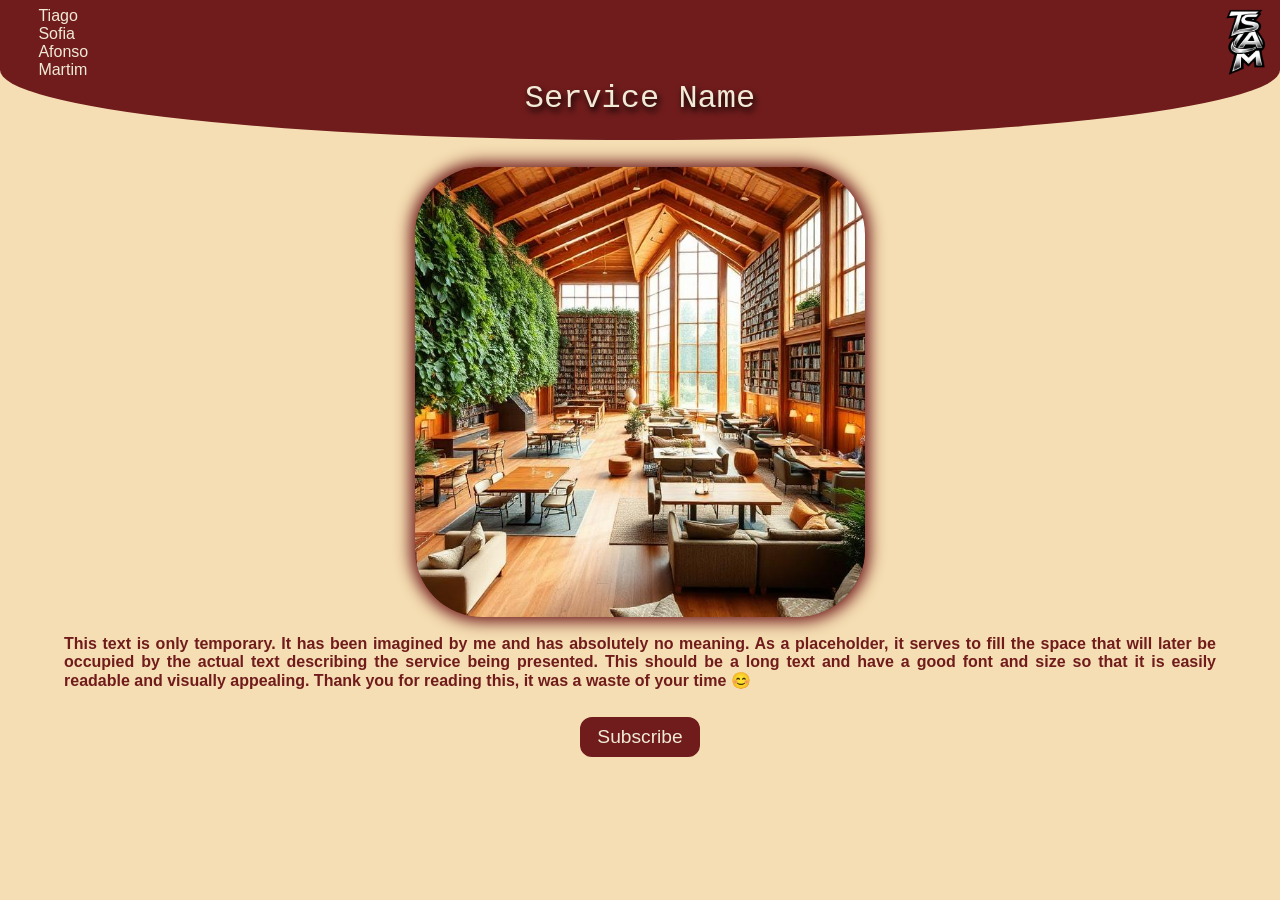
==== index.html @ e77b450e "Add files via upload" ====
<!DOCTYPE html>
<html lang="en">
<head>
    <meta charset="UTF-8">
    <meta name="viewport" content="width=device-width, initial-scale=1.0">
    <meta name="theme-color" content="#701c1c">
    <link rel="stylesheet" href="style.css">
    <link rel="icon" type="image/png" href="TSAM.png">
    <title>Service Name</title>
</head>
<body>
    <header>
        <p class="names">Tiago<br>
            Sofia<br>
            Afonso<br>
            Martim
        </p>
        <h1>Service Name</h1>
        <img class="logo" src="TSAM.png" alt="">
    </header>
    <img class="service-image" src="interior.jpg">
    <p class="description">This text is only temporary. It has been imagined by me and has absolutely no meaning.
        As a placeholder, it serves to fill the space that will later be occupied by the actual text describing the service being presented.
        This should be a long text and have a good font and size so that it is easily readable and visually appealing.
        Thank you for reading this, it was a waste of your time 😊
    </p>
    <a href="subscribe.html">
        <button width="100px" height="50px">Subscribe</button>
    </a>
</body>
</html>
---- style.css ----
*{
    box-sizing: border-box;
}

:root {
  --red: #701c1c;
  --beige: #f5deb3;
  --white: #f0ead6;
}

html{
    border: 0;
}

body{
    border-radius: 0;
    margin: 0;
    display: flex;
    flex-direction: column;
    justify-content: flex-start;
    align-items: center;
    min-height: 100vh;
    background-color: var(--beige);
    gap: min(3vh, 18px);
}

header{
    padding-top: 2vh;
    background-color: var(--red);
    width: 100%;
    position: relative;
    height: min(22vh, 140px);
    border-radius: 0 0 50% 50%;
    color: var(--white);
}

.names{
    font-family: Verdana, sans-serif;
    padding: 0;
    margin: 0;
    position: absolute;
    top: 5%;
    left: 3%;
    font-size: 1em;
}

.logo{
    position: absolute;
    top: 5%;
    right: 1%;  
    height: 50%;
    aspect-ratio: initial;
}

h1{
    position: absolute;
    top: 55%;
    left: 50%;
    transform: translate(-50%, -50%);
    width: max-content;
    font-size: 2em;
    font-family: 'Courier New', serif;
    font-weight: 500;
    height: fit-content;
    text-shadow: black 2px 4px 6px;
}

.service-image{
    margin-top: 1vh;
    height: min(50vh, 90vw);
    aspect-ratio: 1/1;
    border: linear-gradient(var(--red),transparent) 5px solid;
    border-radius: 15%;
    background: #701c1c;
    box-shadow: 0 0 15px 5px var(--red);
}

button{
    --h: 40px;
    margin-top: 1vh;
    width: calc(3*var(--h));
    height: var(--h);
    border-radius: calc(0.3*var(--h));
    border: var(--red) 2px solid;
    background-color: var(--red);
    color: var(--white);
    font-size: 1.2em;
    cursor: pointer;
    -webkit-tap-highlight-color: transparent;
    -webkit-user-select: none;
    -moz-user-select: none;
    -ms-user-select: none;
    user-select: none;
}

a{
    -webkit-tap-highlight-color: transparent;
    -webkit-user-select: none;
    -moz-user-select: none;
    -ms-user-select: none;
    user-select: none;
}

.description{
    text-align: justify;
    max-width: 90%;
    margin: 0;
    color: var(--red);
    font-weight: bold;
    font-family: Arial, Helvetica, sans-serif;
}

button:active{
    background-color: var(--beige);
    color: var(--red);
}
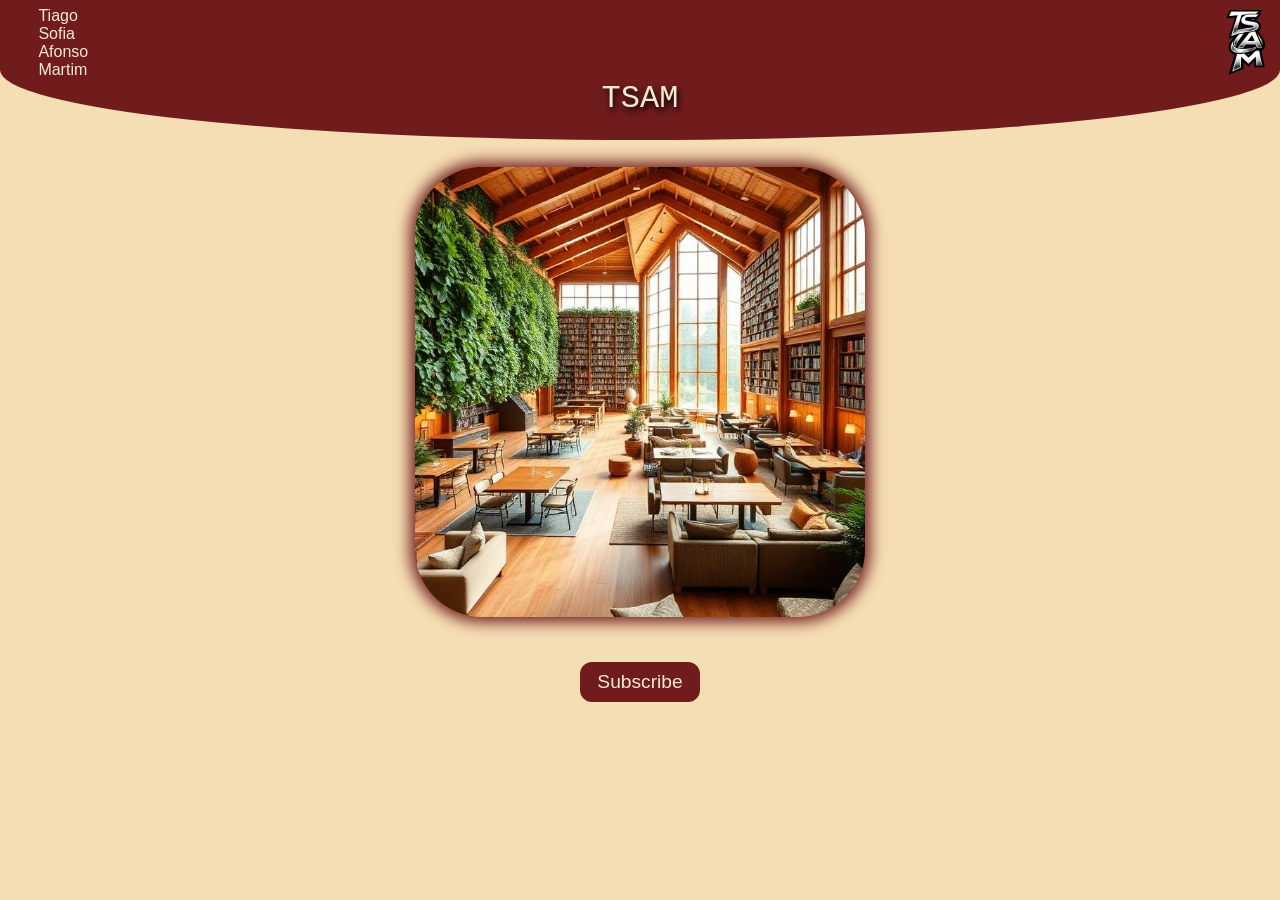
==== commit e2ecfa3e: "Revise index.html title and clean up content Updated the title and removed placeholder text in the d" ====
--- a/index.html
+++ b/index.html
@@ -6,7 +6,7 @@
     <meta name="theme-color" content="#701c1c">
     <link rel="stylesheet" href="style.css">
     <link rel="icon" type="image/png" href="TSAM.png">
-    <title>Service Name</title>
+    <title>TSAM</title>
 </head>
 <body>
     <header>
@@ -15,17 +15,14 @@
             Afonso<br>
             Martim
         </p>
-        <h1>Service Name</h1>
+        <h1>TSAM</h1>
         <img class="logo" src="TSAM.png" alt="">
     </header>
     <img class="service-image" src="interior.jpg">
-    <p class="description">This text is only temporary. It has been imagined by me and has absolutely no meaning.
-        As a placeholder, it serves to fill the space that will later be occupied by the actual text describing the service being presented.
-        This should be a long text and have a good font and size so that it is easily readable and visually appealing.
-        Thank you for reading this, it was a waste of your time 😊
+    <p class="description">
     </p>
     <a href="subscribe.html">
         <button width="100px" height="50px">Subscribe</button>
     </a>
 </body>
-</html>+</html>
--- a/style.css
+++ b/style.css
@@ -6,6 +6,7 @@
   --red: #701c1c;
   --beige: #f5deb3;
   --white: #f0ead6;
+  --minHeight: 600px;
 }
 
 html{
@@ -19,17 +20,17 @@
     flex-direction: column;
     justify-content: flex-start;
     align-items: center;
-    min-height: 100vh;
+    min-height: var(--minHeight);
     background-color: var(--beige);
     gap: min(3vh, 18px);
 }
 
 header{
-    padding-top: 2vh;
+    padding-top: calc(0.02*max(100vh,var(--minHeight)));
     background-color: var(--red);
     width: 100%;
     position: relative;
-    height: min(22vh, 140px);
+    height: min(calc(0.22*max(100vh,var(--minHeight))), 140px);
     border-radius: 0 0 50% 50%;
     color: var(--white);
 }
@@ -66,8 +67,8 @@
 }
 
 .service-image{
-    margin-top: 1vh;
-    height: min(50vh, 90vw);
+    margin-top: calc(0.01*max(100vh,var(--minHeight)));
+    height: min(calc(0.5*max(100vh,var(--minHeight))), 90vw);
     aspect-ratio: 1/1;
     border: linear-gradient(var(--red),transparent) 5px solid;
     border-radius: 15%;
@@ -77,7 +78,7 @@
 
 button{
     --h: 40px;
-    margin-top: 1vh;
+    margin-top: calc(0.01*max(100vh,var(--minHeight)));
     width: calc(3*var(--h));
     height: var(--h);
     border-radius: calc(0.3*var(--h));
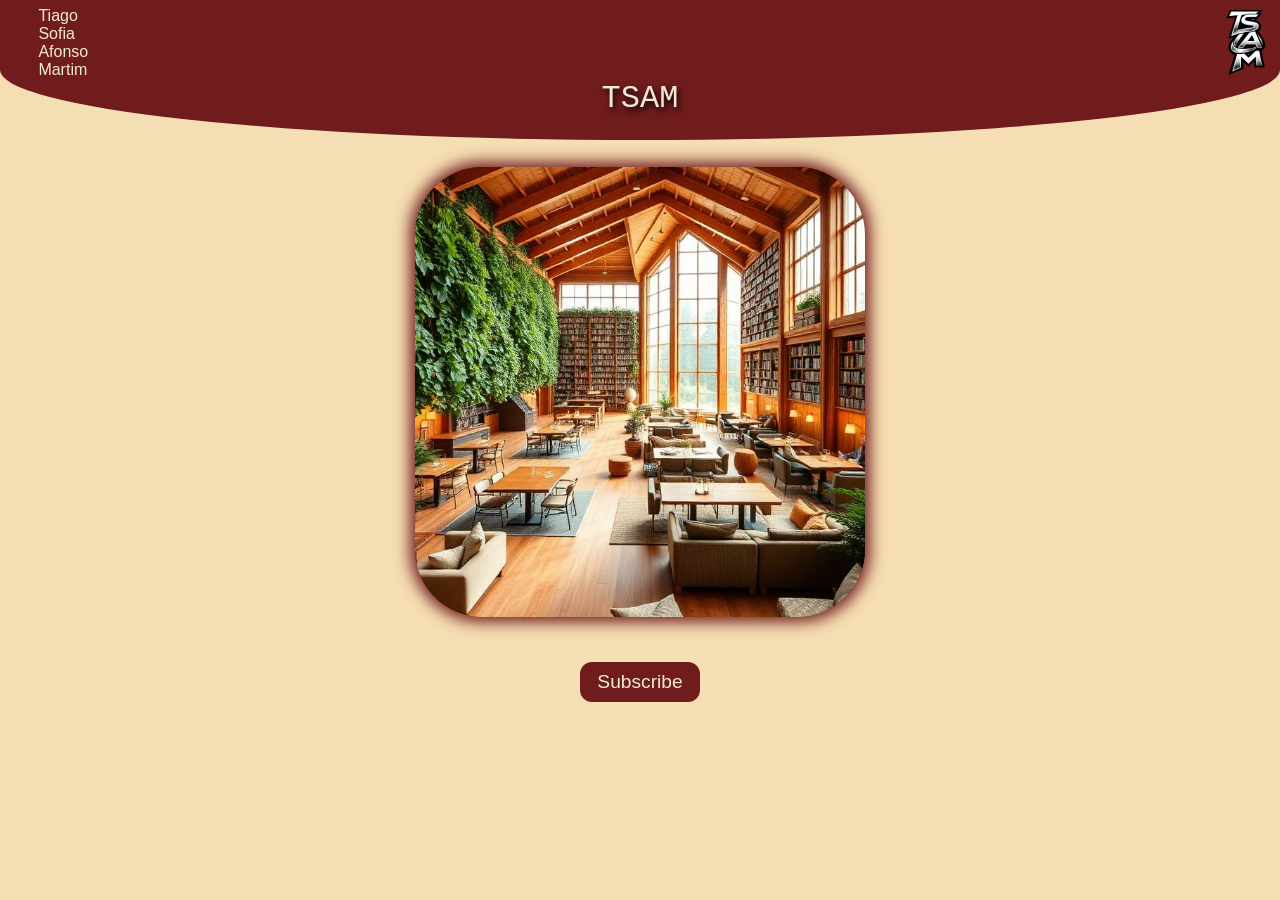
==== commit 4ac0036a: "Change title from 'TSAM' to 'Common Ground'" ====
--- a/index.html
+++ b/index.html
@@ -6,7 +6,7 @@
     <meta name="theme-color" content="#701c1c">
     <link rel="stylesheet" href="style.css">
     <link rel="icon" type="image/png" href="TSAM.png">
-    <title>TSAM</title>
+    <title>Common Ground</title>
 </head>
 <body>
     <header>
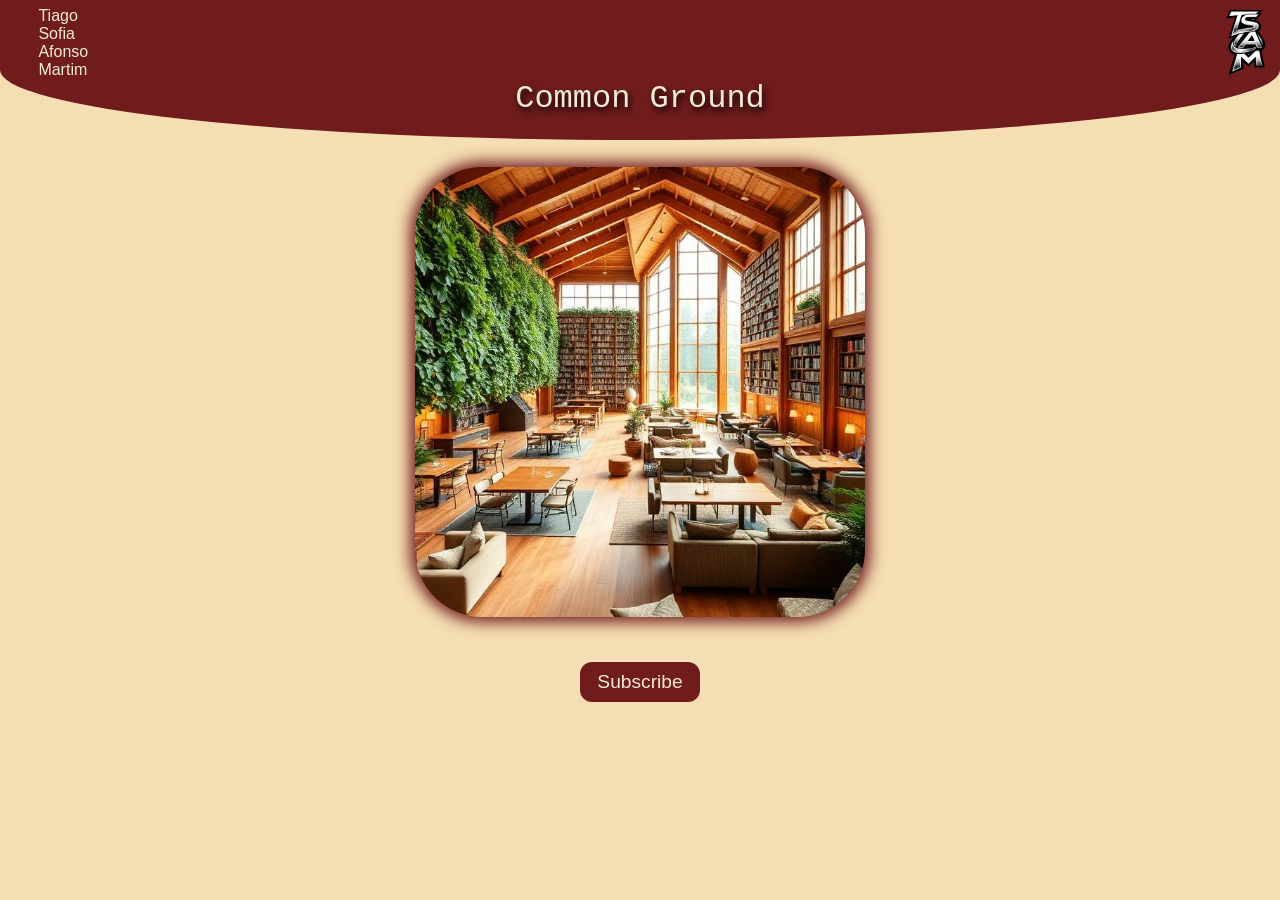
==== commit aa98446a: "Update title in index.html from 'TSAM' to 'Common Ground'" ====
--- a/index.html
+++ b/index.html
@@ -15,7 +15,7 @@
             Afonso<br>
             Martim
         </p>
-        <h1>TSAM</h1>
+        <h1>Common Ground</h1>
         <img class="logo" src="TSAM.png" alt="">
     </header>
     <img class="service-image" src="interior.jpg">
